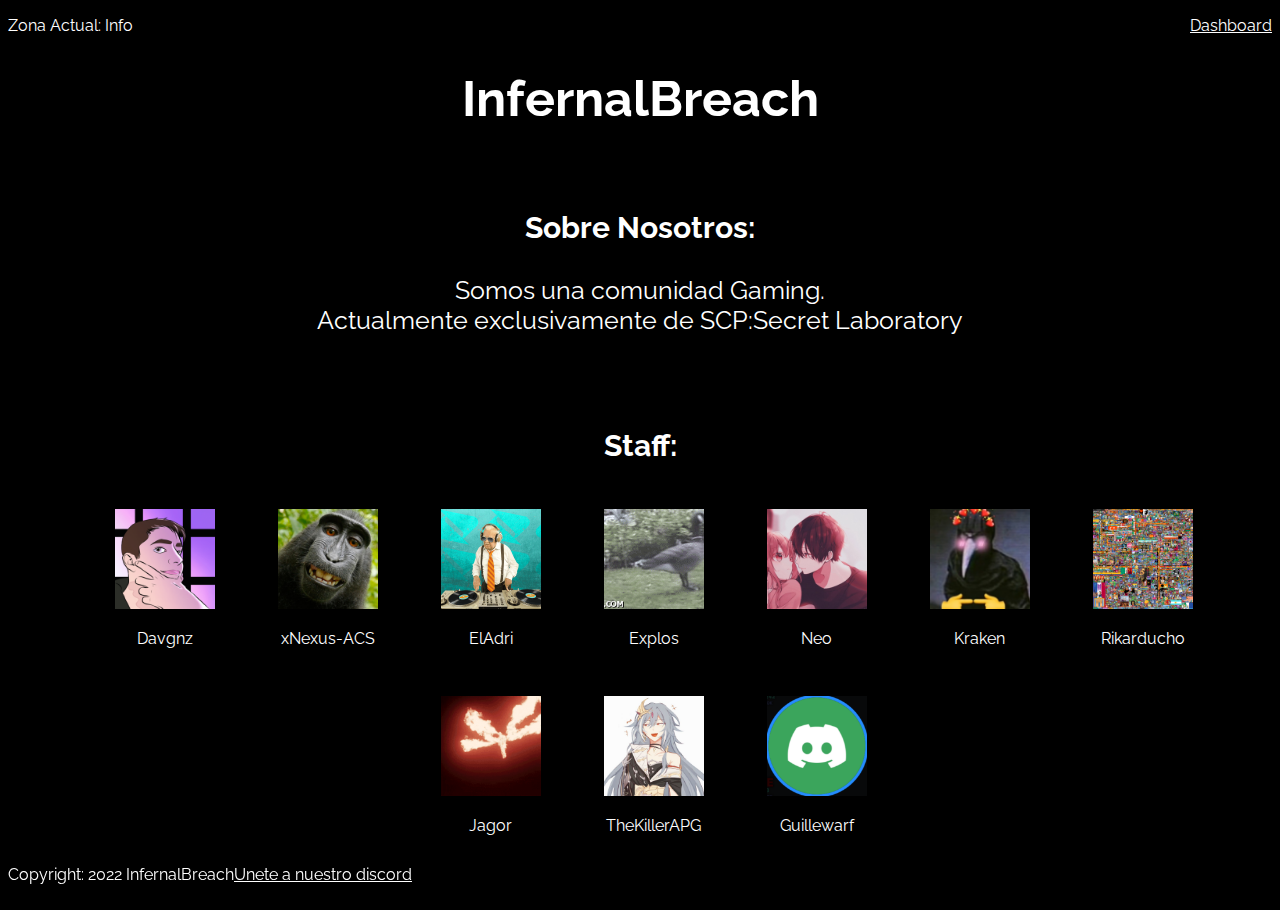
==== info.html @ 69a1313d "Inicial Commint" ====
<!DOCTYPE html>
<html lang="es">
<head>
    <link rel="stylesheet" href="style.css">
    <title class="infoClass">Info</title>
    <link rel="icon" href="images/ib.ico" type="image/x-icon">
</head>
<body>
<p class="pageInfo">Zona Actual: Info <a href="index.html" class="dshLink">Dashboard</a></p>
<div>
    <h1 class="headIndex">InfernalBreach</h1>
    <br>
    <p class="infoP1">Sobre Nosotros:</p>
    <p class="infoP2">Somos una comunidad Gaming.<br> Actualmente exclusivamente de SCP:Secret Laboratory</p>
    <br>
    <br>
    <p class="infoP3-staff">Staff:</p>
    <div class="imgContainer parent">
        <div class="child">
            <img src="images/davgnz.ico" class="authorImage">
            <p class="staffInfo">Davgnz</p>
        </div>
        <div class="child">
            <img src="images/nexus.ico" class="authorImage">
            <p class="staffInfo">xNexus-ACS</p>
        </div>
        <div class="child">
            <img src="images/adri.png" class="authorImage">
            <p class="staffInfo">ElAdri</p>
        </div>
        <div class="child">
            <img src="images/explos.png" class="authorImage">
            <p class="staffInfo">Explos</p>
        </div>
        <div class="child">
            <img src="images/neo.ico" class="authorImage">
            <p class="staffInfo">Neo</p>
        </div>
        <div class="child">
            <img src="images/kraken.png" class="authorImage">
            <p class="staffInfo">Kraken</p>
        </div>
        <div class="child">
            <img src="images/rikardo.png" class="authorImage">
            <p class="staffInfo">Rikarducho</p>
        </div>
        <div class="child">
            <img src="images/jagor.png" class="authorImage">
            <p class="staffInfo">Jagor</p>
        </div>
        <div class="child">
            <img src="images/killerapg.png" class="authorImage">
            <p class="staffInfo">TheKillerAPG</p>
        </div>
        <div class="child">
            <img src="images/siemprefinos.png" class="authorImage">
            <p class="staffInfo">Guillewarf</p>
        </div>
    </div>
    <br>
    <div class="footer">
        <p class="copyright">Copyright: 2022 InfernalBreach<a class="copyright" style="float: right;" href="https://discord.gg/HaumUtFu7W">Unete a nuestro discord</a></p>

    </div>
</div>
</body>
</html>
---- style.css ----
@import url('https://fonts.googleapis.com/css2?family=Raleway:wght@300&display=swap');

.headIndex{
    text-align: center;
    color: white;
    font-size: 50px;
}

.pIndex{
    text-align: center;
    color: white;
    font-size: 25px;
}

.pageInfo{
    color: white;
}

body{
    background-color: black;
}

.infoLink{
    color: white;
    float: right;
    cursor: crosshair;
}

.dshLink{
    color: white;
    float: right;
    cursor: crosshair;
}
.copyright{
    color: white;
    text-align: center;
    cursor: crosshair;
}

.infoP1{
    color: white;
    font-size: 30px;
    font-weight: bolder;
    text-align: center;
}
.infoP2{
    color: white;
    font-size: 25px;
    text-align: center;
}
.infoP3-staff{
    color:white;
    font-size: 30px;
    font-weight: bolder;
    text-align: center;

}
.staffInfo{
    color: white;
    padding-left: 3vh;
}

.parent {
    margin: 1rem;
    padding: 0 2rem;
    text-align: center;
}
.child {
    display: inline-block;
    padding: 1rem 1rem;
    vertical-align: middle;
}

*{
    font-family: 'Raleway', sans-serif;
}
.footer {
    bottom: 0;
    position: fixed;
    text-align: center;
}

.authorImage {
    position: relative;
    padding-left: 3vh;
    width: 100px;
}
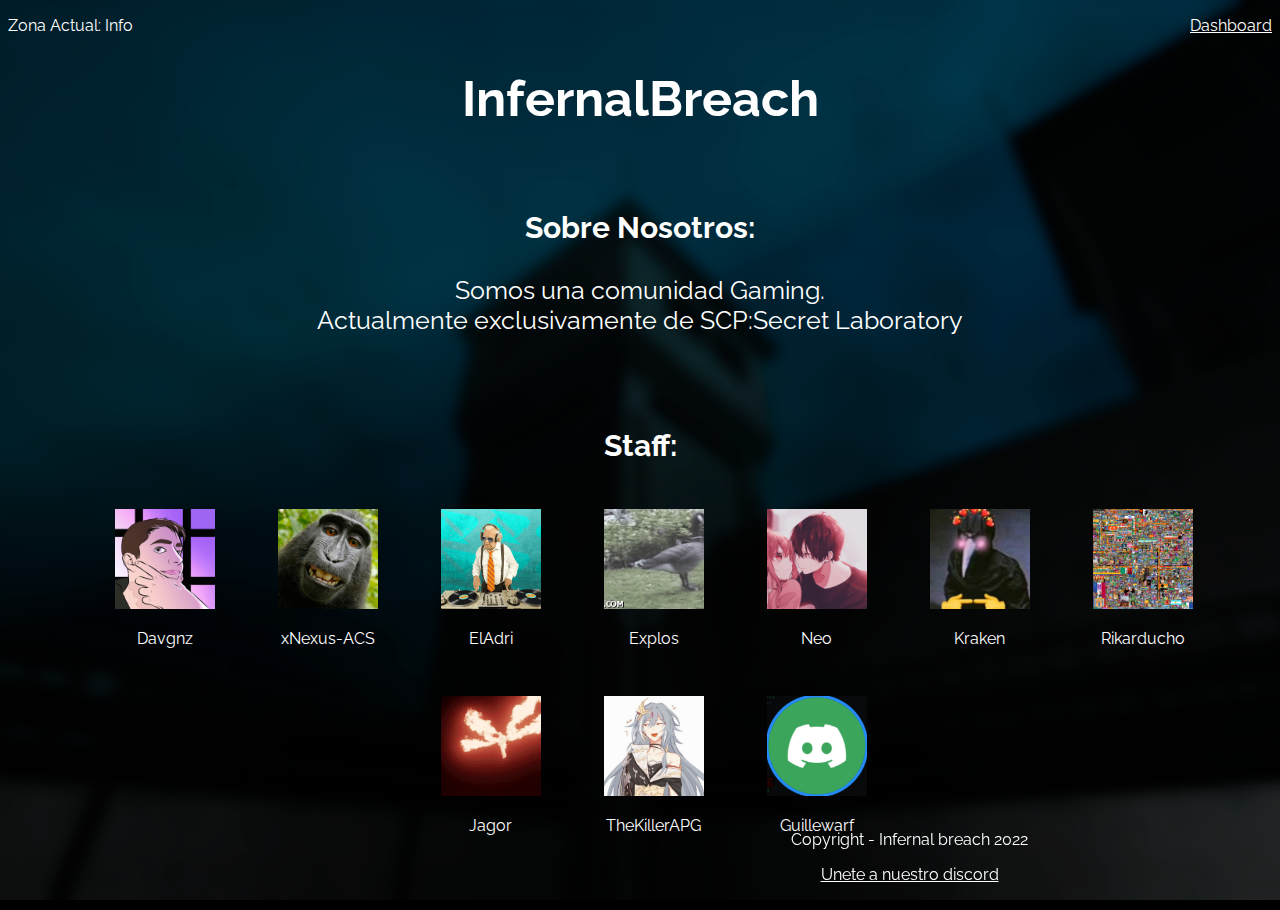
==== commit 2ba7cb19: "Added more (thx Mewa)" ====
--- a/info.html
+++ b/info.html
@@ -4,8 +4,9 @@
     <link rel="stylesheet" href="style.css">
     <title class="infoClass">Info</title>
     <link rel="icon" href="images/ib.ico" type="image/x-icon">
+    <script src="main.js"></script>
 </head>
-<body>
+<body class="body">
 <p class="pageInfo">Zona Actual: Info <a href="index.html" class="dshLink">Dashboard</a></p>
 <div>
     <h1 class="headIndex">InfernalBreach</h1>
@@ -59,8 +60,8 @@
     </div>
     <br>
     <div class="footer">
-        <p class="copyright">Copyright: 2022 InfernalBreach<a class="copyright" style="float: right;" href="https://discord.gg/HaumUtFu7W">Unete a nuestro discord</a></p>
-
+        <p class="pull-left">Copyright - Infernal breach 2022</p>
+        <p class="pull-right"><a href="https://discord.gg/HaumUtFu7W">Unete a nuestro discord</a></p>
     </div>
 </div>
 </body>
--- a/style.css
+++ b/style.css
@@ -4,6 +4,10 @@
     text-align: center;
     color: white;
     font-size: 50px;
+}
+
+.iblock {
+    display: inline-block;
 }
 
 .pIndex{
@@ -16,8 +20,16 @@
     color: white;
 }
 
-body{
-    background-color: black;
+.body{
+    background: black url("./images/server/ib-server3.gif") no-repeat fixed center center;
+    -webkit-background-size: cover;
+    -moz-background-size: cover;
+    -o-background-size: cover;
+    background-size: cover;
+}
+
+.body2{
+    background-repeat: no-repeat;
 }
 
 .infoLink{
@@ -29,11 +41,6 @@
 .dshLink{
     color: white;
     float: right;
-    cursor: crosshair;
-}
-.copyright{
-    color: white;
-    text-align: center;
     cursor: crosshair;
 }
 
@@ -73,15 +80,25 @@
 
 *{
     font-family: 'Raleway', sans-serif;
+    color: white;
+    stroke: black;
 }
 .footer {
     bottom: 0;
     position: fixed;
     text-align: center;
+    display: inline-block;
 }
 
 .authorImage {
     position: relative;
     padding-left: 3vh;
     width: 100px;
-}+}
+
+.footer {
+    position: fixed;
+    padding-left: 87vh;
+}
+
+
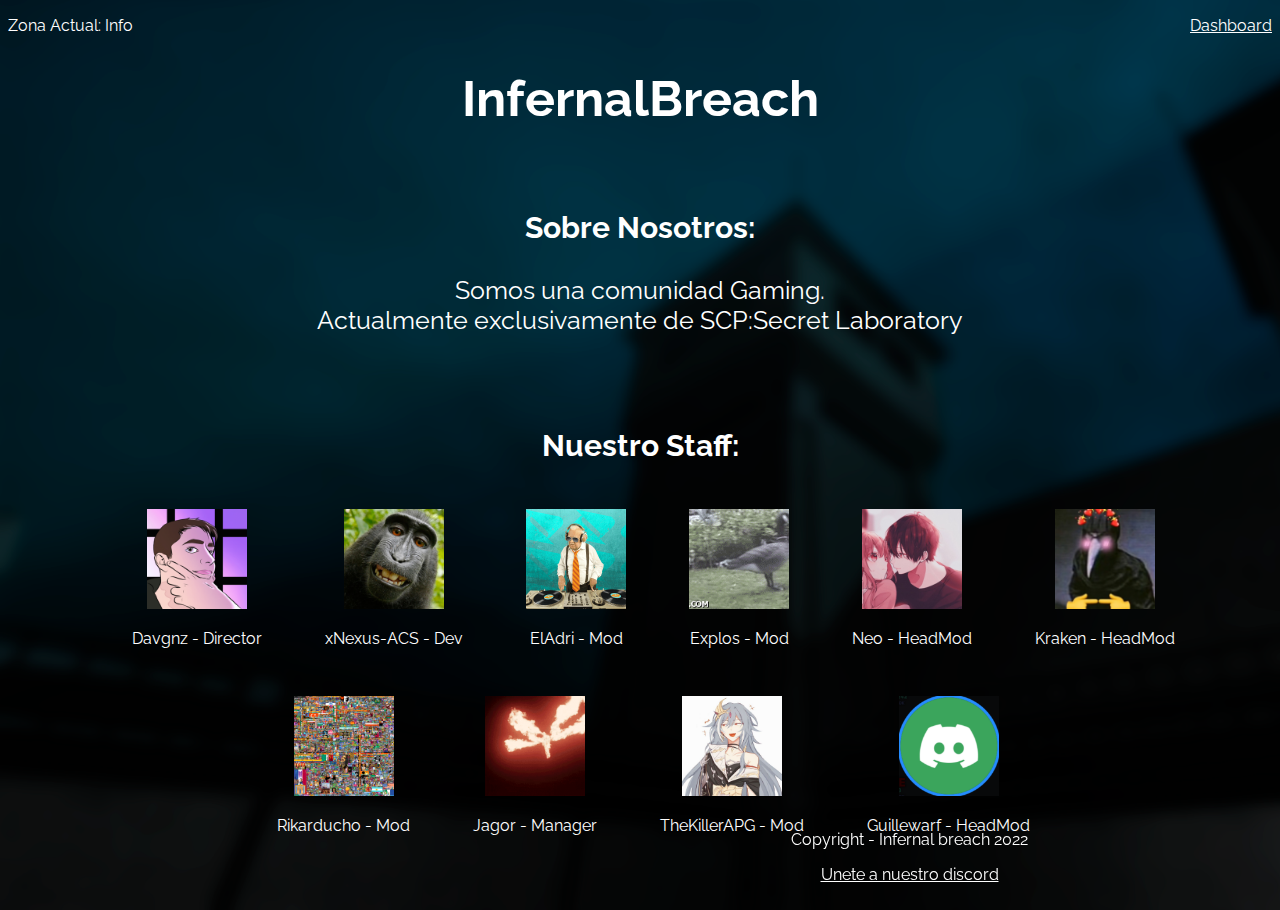
==== commit 8e83d84d: "0.2.0" ====
--- a/info.html
+++ b/info.html
@@ -1,68 +1,68 @@
-<!DOCTYPE html>
-<html lang="es">
-<head>
-    <link rel="stylesheet" href="style.css">
-    <title class="infoClass">Info</title>
-    <link rel="icon" href="images/ib.ico" type="image/x-icon">
-    <script src="main.js"></script>
-</head>
-<body class="body">
-<p class="pageInfo">Zona Actual: Info <a href="index.html" class="dshLink">Dashboard</a></p>
-<div>
-    <h1 class="headIndex">InfernalBreach</h1>
-    <br>
-    <p class="infoP1">Sobre Nosotros:</p>
-    <p class="infoP2">Somos una comunidad Gaming.<br> Actualmente exclusivamente de SCP:Secret Laboratory</p>
-    <br>
-    <br>
-    <p class="infoP3-staff">Staff:</p>
-    <div class="imgContainer parent">
-        <div class="child">
-            <img src="images/davgnz.ico" class="authorImage">
-            <p class="staffInfo">Davgnz</p>
-        </div>
-        <div class="child">
-            <img src="images/nexus.ico" class="authorImage">
-            <p class="staffInfo">xNexus-ACS</p>
-        </div>
-        <div class="child">
-            <img src="images/adri.png" class="authorImage">
-            <p class="staffInfo">ElAdri</p>
-        </div>
-        <div class="child">
-            <img src="images/explos.png" class="authorImage">
-            <p class="staffInfo">Explos</p>
-        </div>
-        <div class="child">
-            <img src="images/neo.ico" class="authorImage">
-            <p class="staffInfo">Neo</p>
-        </div>
-        <div class="child">
-            <img src="images/kraken.png" class="authorImage">
-            <p class="staffInfo">Kraken</p>
-        </div>
-        <div class="child">
-            <img src="images/rikardo.png" class="authorImage">
-            <p class="staffInfo">Rikarducho</p>
-        </div>
-        <div class="child">
-            <img src="images/jagor.png" class="authorImage">
-            <p class="staffInfo">Jagor</p>
-        </div>
-        <div class="child">
-            <img src="images/killerapg.png" class="authorImage">
-            <p class="staffInfo">TheKillerAPG</p>
-        </div>
-        <div class="child">
-            <img src="images/siemprefinos.png" class="authorImage">
-            <p class="staffInfo">Guillewarf</p>
-        </div>
-    </div>
-    <br>
-    <div class="footer">
-        <p class="pull-left">Copyright - Infernal breach 2022</p>
-        <p class="pull-right"><a href="https://discord.gg/HaumUtFu7W">Unete a nuestro discord</a></p>
-    </div>
-</div>
-</body>
+<!DOCTYPE html>
+<html lang="es">
+<head>
+    <link rel="stylesheet" href="style.css">
+    <title class="infoClass">InfernalBreach - Info</title>
+    <link rel="icon" href="images/ib.ico" type="image/x-icon">
+    <script src="main.js"></script>
+</head>
+<body class="body">
+<p class="pageInfo">Zona Actual: Info <a href="index.html" class="dshLink">Dashboard</a></p>
+<div>
+    <h1 class="headIndex">InfernalBreach</h1>
+    <br>
+    <p class="infoP1">Sobre Nosotros:</p>
+    <p class="infoP2">Somos una comunidad Gaming.<br> Actualmente exclusivamente de SCP:Secret Laboratory</p>
+    <br>
+    <br>
+    <p class="infoP3-staff">Nuestro Staff:</p>
+    <div class="imgContainer parent">
+        <div class="child">
+            <img src="images/davgnz.ico" class="authorImage">
+            <p class="staffInfo">Davgnz - Director</p>
+        </div>
+        <div class="child">
+            <img src="images/nexus.ico" class="authorImage">
+            <p class="staffInfo">xNexus-ACS - Dev</p>
+        </div>
+        <div class="child">
+            <img src="images/adri.png" class="authorImage">
+            <p class="staffInfo">ElAdri - Mod</p>
+        </div>
+        <div class="child">
+            <img src="images/explos.png" class="authorImage">
+            <p class="staffInfo">Explos - Mod</p>
+        </div>
+        <div class="child">
+            <img src="images/neo.ico" class="authorImage">
+            <p class="staffInfo">Neo - HeadMod</p>
+        </div>
+        <div class="child">
+            <img src="images/kraken.png" class="authorImage">
+            <p class="staffInfo">Kraken - HeadMod</p>
+        </div>
+        <div class="child">
+            <img src="images/rplacerikardo.png" class="authorImage">
+            <p class="staffInfo">Rikarducho - Mod</p>
+        </div>
+        <div class="child">
+            <img src="images/jagor.png" class="authorImage">
+            <p class="staffInfo">Jagor - Manager</p>
+        </div>
+        <div class="child">
+            <img src="images/killerapg.png" class="authorImage">
+            <p class="staffInfo">TheKillerAPG - Mod</p>
+        </div>
+        <div class="child">
+            <img src="images/siemprefinos.png" class="authorImage">
+            <p class="staffInfo">Guillewarf - HeadMod</p>
+        </div>
+    </div>
+    <br>
+    <div class="footer">
+        <p class="pull-left">Copyright - Infernal breach 2022</p>
+        <p class="pull-right"><a href="https://discord.gg/HaumUtFu7W">Unete a nuestro discord</a></p>
+    </div>
+</div>
+</body>
 </html>--- a/style.css
+++ b/style.css
@@ -1,104 +1,103 @@
-@import url('https://fonts.googleapis.com/css2?family=Raleway:wght@300&display=swap');
-
-.headIndex{
-    text-align: center;
-    color: white;
-    font-size: 50px;
-}
-
-.iblock {
-    display: inline-block;
-}
-
-.pIndex{
-    text-align: center;
-    color: white;
-    font-size: 25px;
-}
-
-.pageInfo{
-    color: white;
-}
-
-.body{
-    background: black url("./images/server/ib-server3.gif") no-repeat fixed center center;
-    -webkit-background-size: cover;
-    -moz-background-size: cover;
-    -o-background-size: cover;
-    background-size: cover;
-}
-
-.body2{
-    background-repeat: no-repeat;
-}
-
-.infoLink{
-    color: white;
-    float: right;
-    cursor: crosshair;
-}
-
-.dshLink{
-    color: white;
-    float: right;
-    cursor: crosshair;
-}
-
-.infoP1{
-    color: white;
-    font-size: 30px;
-    font-weight: bolder;
-    text-align: center;
-}
-.infoP2{
-    color: white;
-    font-size: 25px;
-    text-align: center;
-}
-.infoP3-staff{
-    color:white;
-    font-size: 30px;
-    font-weight: bolder;
-    text-align: center;
-
-}
-.staffInfo{
-    color: white;
-    padding-left: 3vh;
-}
-
-.parent {
-    margin: 1rem;
-    padding: 0 2rem;
-    text-align: center;
-}
-.child {
-    display: inline-block;
-    padding: 1rem 1rem;
-    vertical-align: middle;
-}
-
-*{
-    font-family: 'Raleway', sans-serif;
-    color: white;
-    stroke: black;
-}
-.footer {
-    bottom: 0;
-    position: fixed;
-    text-align: center;
-    display: inline-block;
-}
-
-.authorImage {
-    position: relative;
-    padding-left: 3vh;
-    width: 100px;
-}
-
-.footer {
-    position: fixed;
-    padding-left: 87vh;
-}
-
-
+@import url('https://fonts.googleapis.com/css2?family=Raleway:wght@300&display=swap');
+
+.headIndex{
+    text-align: center;
+    color: white;
+    font-size: 50px;
+}
+
+.iblock {
+    display: inline-block;
+}
+
+.pIndex{
+    text-align: center;
+    color: white;
+    font-size: 25px;
+}
+
+.pageInfo{
+    color: white;
+}
+
+.body{
+    -webkit-background-size: cover;
+    -moz-background-size: cover;
+    -o-background-size: cover;
+    background-size: cover;
+}
+
+.body2{
+    background-repeat: no-repeat;
+}
+
+.infoLink{
+    color: white;
+    float: right;
+    cursor: crosshair;
+}
+
+.dshLink{
+    color: white;
+    float: right;
+    cursor: crosshair;
+}
+
+.infoP1{
+    color: white;
+    font-size: 30px;
+    font-weight: bolder;
+    text-align: center;
+}
+.infoP2{
+    color: white;
+    font-size: 25px;
+    text-align: center;
+}
+.infoP3-staff{
+    color:white;
+    font-size: 30px;
+    font-weight: bolder;
+    text-align: center;
+
+}
+.staffInfo{
+    color: white;
+    padding-left: 3vh;
+}
+
+.parent {
+    margin: 1rem;
+    padding: 0 2rem;
+    text-align: center;
+}
+.child {
+    display: inline-block;
+    padding: 1rem 1rem;
+    vertical-align: middle;
+}
+
+*{
+    font-family: 'Raleway', sans-serif;
+    color: white;
+    stroke: black;
+}
+.footer {
+    bottom: 0;
+    position: fixed;
+    text-align: center;
+    display: inline-block;
+}
+
+.authorImage {
+    position: relative;
+    padding-left: 3vh;
+    width: 100px;
+}
+
+.footer {
+    position: fixed;
+    padding-left: 87vh;
+}
+
+
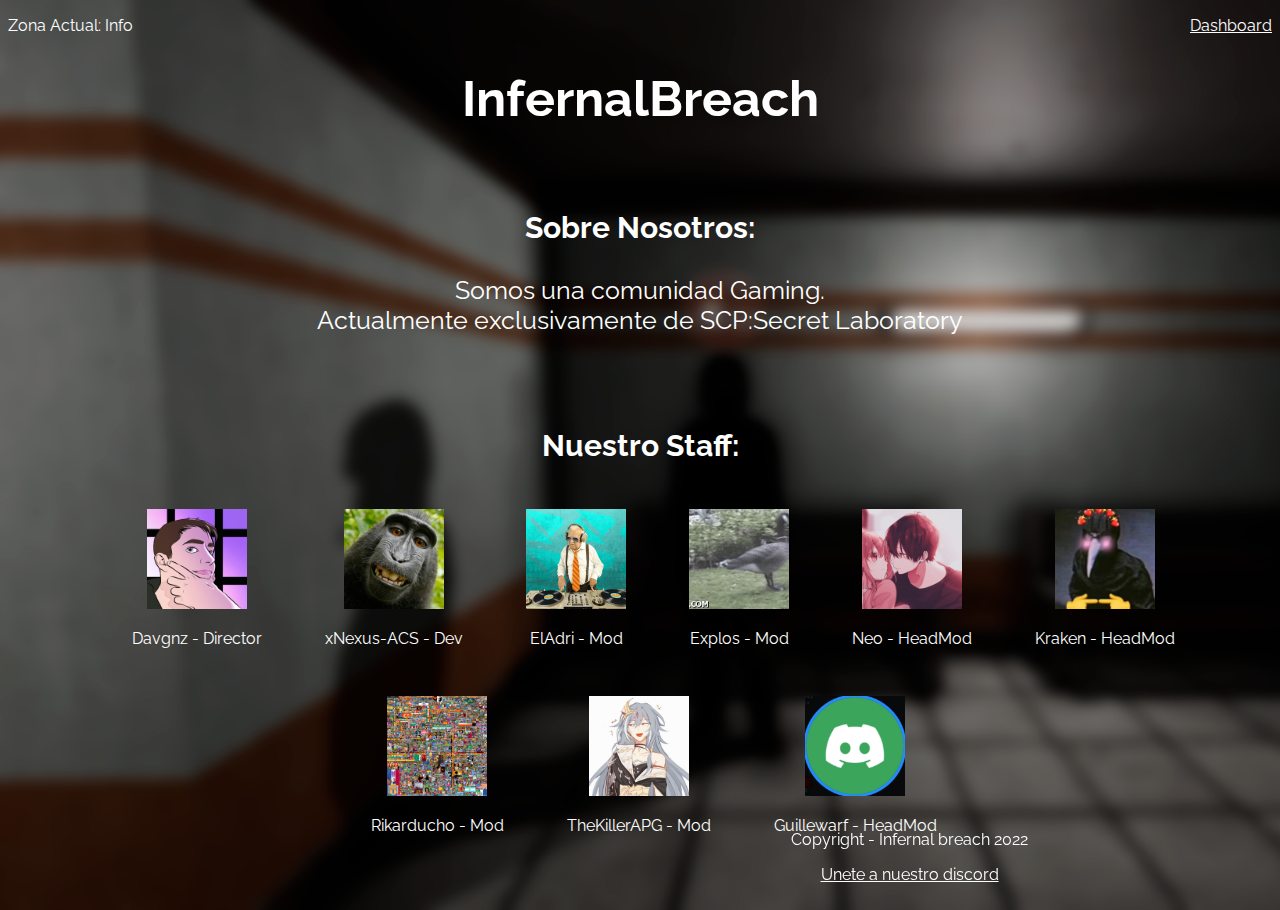
==== commit 00c440f5: "Update info.html" ====
--- a/info.html
+++ b/info.html
@@ -46,10 +46,6 @@
             <p class="staffInfo">Rikarducho - Mod</p>
         </div>
         <div class="child">
-            <img src="images/jagor.png" class="authorImage">
-            <p class="staffInfo">Jagor - Manager</p>
-        </div>
-        <div class="child">
             <img src="images/killerapg.png" class="authorImage">
             <p class="staffInfo">TheKillerAPG - Mod</p>
         </div>
@@ -65,4 +61,4 @@
     </div>
 </div>
 </body>
-</html>+</html>
